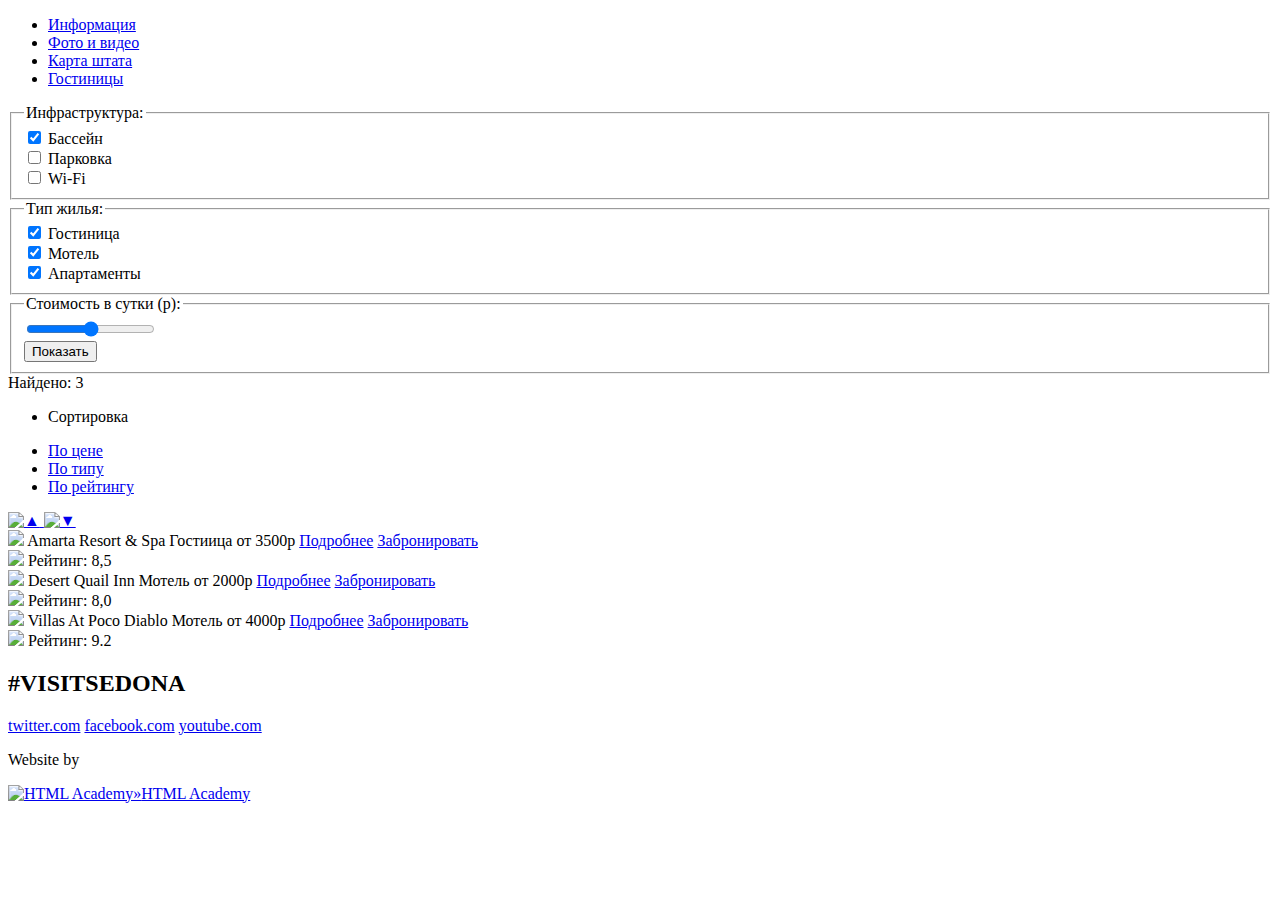
==== hotels.html @ 9784b5fe "Разметка двух страниц" ====
<!DOCTYPE html>
<html lang="ru">
  <head>
    <meta charset="utf-8">
    <title>Sedona</title>
  </head>
  <body>
   <div class="container">      
<!-------------ШАПКА----------------->
      
   <header class="main-header">
     <nav class="main-navigation">
        <ul>
          <li>
            <a href="index.html">Информация</a>
          </li>
          <li>
            <a href="index.html#photo">Фото и видео</a>
          </li>
          <li>
            <a href="index.html#map">Карта штата</a>
          </li>
          <li>
            <a href="hotels.html">Гостиницы</a>
          </li>
        </ul>
     </nav>
   </header>

<!-------------ТЕЛО----------------->
      
   <main>
        <form> 
            <div>            
              <fieldset>
               <legend>Инфраструктура:</legend>           
               <input type="checkbox" name="pool" id="pool-check" checked>
               <label for="pool-check">Бассейн</label><br>
               <input type="checkbox" name="parking" id="parking-check">
               <label for="parking-check">Парковка</label><br>
               <input type="checkbox" name="wi-fi" id="wi-fi-check">
               <label for="wi-fi-check">Wi-Fi</label>
             </fieldset>            
            </div>
            <div>            
             <fieldset>
               <legend>Тип жилья:</legend>
               <input type="checkbox" name="hotel" id="hotel-check" checked>
               <label for="hotel-check">Гостиница</label><br>
               <input type="checkbox" name="motel" id="motel-check" checked>
               <label for="motel-check">Мотель</label><br>
               <input type="checkbox" name="apart" id="apart-check" checked>
               <label for="apart-check">Апартаменты</label>  
             </fieldset>            
            </div>
            <div>            
             <fieldset>
                <legend>Стоимость в сутки (р):</legend>
                
                <!--ПОЛЗУНОК СО СТОИМОСТЬЮ-->
                <div>
    			    <input type="range" id="price-count" name="price-count" min="0" max="5000" step="100">
    			</div>
                <!--ПОЛЗУНОК СО СТОИМОСТЬЮ-->
                 
                <div class="buttons">
                  <input type="submit" value="Показать">
                </div>    
             </fieldset>                        
            </div>  
        </form>
        <section>
            <div>
            <div>Найдено: 3</div>
            <ul>
              <li>
                <p>Сортировка</p>
              </li>
              <li>
                <a href="#">По цене</a>
              </li>
              <li>
                <a href="#">По типу</a>
              </li>
              <li>
                <a href="#">По рейтингу</a>
              </li>
            </ul>
            <div>
                <a href="#">
                    <img src="up.png" alt="&#9650;">
                </a>
                <a href="#">
                    <img src="down.png" alt="&#9660;">
                </a>                
            </div>
                
            </div>

            <div>
                <div ><!-- Отель1 -->
                    <div>
                        <img src="hotel_1.png">
                        <span>Amarta Resort & Spa</span>
                        <span>Гостиица</span>
                        <span>от 3500р</span>
                        <a class="button-info" href="#">Подробнее</a>
                        <a class="button-reserv" href="#">Забронировать</a>
                    </div>
                    <div>
                        <img src="5-star.png">
                        <span>Рейтинг: 8,5</span>
                    </div>
                </div>
                
                <div ><!-- Отель2 -->
                    <div>
                        <img src="hotel_2.png">
                        <span>Desert Quail Inn</span>
                        <span>Мотель</span>
                        <span>от 2000р</span>
                        <a class="button-info" href="#">Подробнее</a>
                        <a class="button-reserv" href="#">Забронировать</a>
                    </div>
                    <div>
                        <img src="2-star.png">
                        <span>Рейтинг: 8,0</span>
                    </div>
                </div>
                
                <div ><!-- Отель3 -->
                    <div>
                        <img src="hotel_3.png">
                        <span>Villas At Poco Diablo</span>
                        <span>Мотель</span>
                        <span>от 4000р</span>
                        <a class="button-info" href="#">Подробнее</a>
                        <a class="button-reserv" href="#">Забронировать</a>
                    </div>
                    <div>
                        <img src="3-star.png">
                        <span>Рейтинг: 9.2</span>
                    </div>
                </div>
                
            </div>  
        </section>
<!-------------ПОДЛВАЛ-------------->
       
     <footer class="main-footer">
        <section class="footer-teg">
         <h2>#VISITSEDONA</h2> 
        </section>
        <section class="footer-social">
         <a class="social-btn social-btn-twitter" href="#">twitter.com</a>
         <a class="social-btn social-btn-fb" href="#">facebook.com</a>
         <a class="social-btn social-btn-ytb" href="#">youtube.com</a> 
        </section>
        <section class="footer-copyright">
         <p>Website by</p>
          <a href="https://htmlacademy.ru"><img src="img/index-icon_logo.png" width="20" height="10" alt="HTML Academy»">HTML Academy</a> 
        </section>
     </footer>
   </main>
       
   </div>
  </body>
</html>
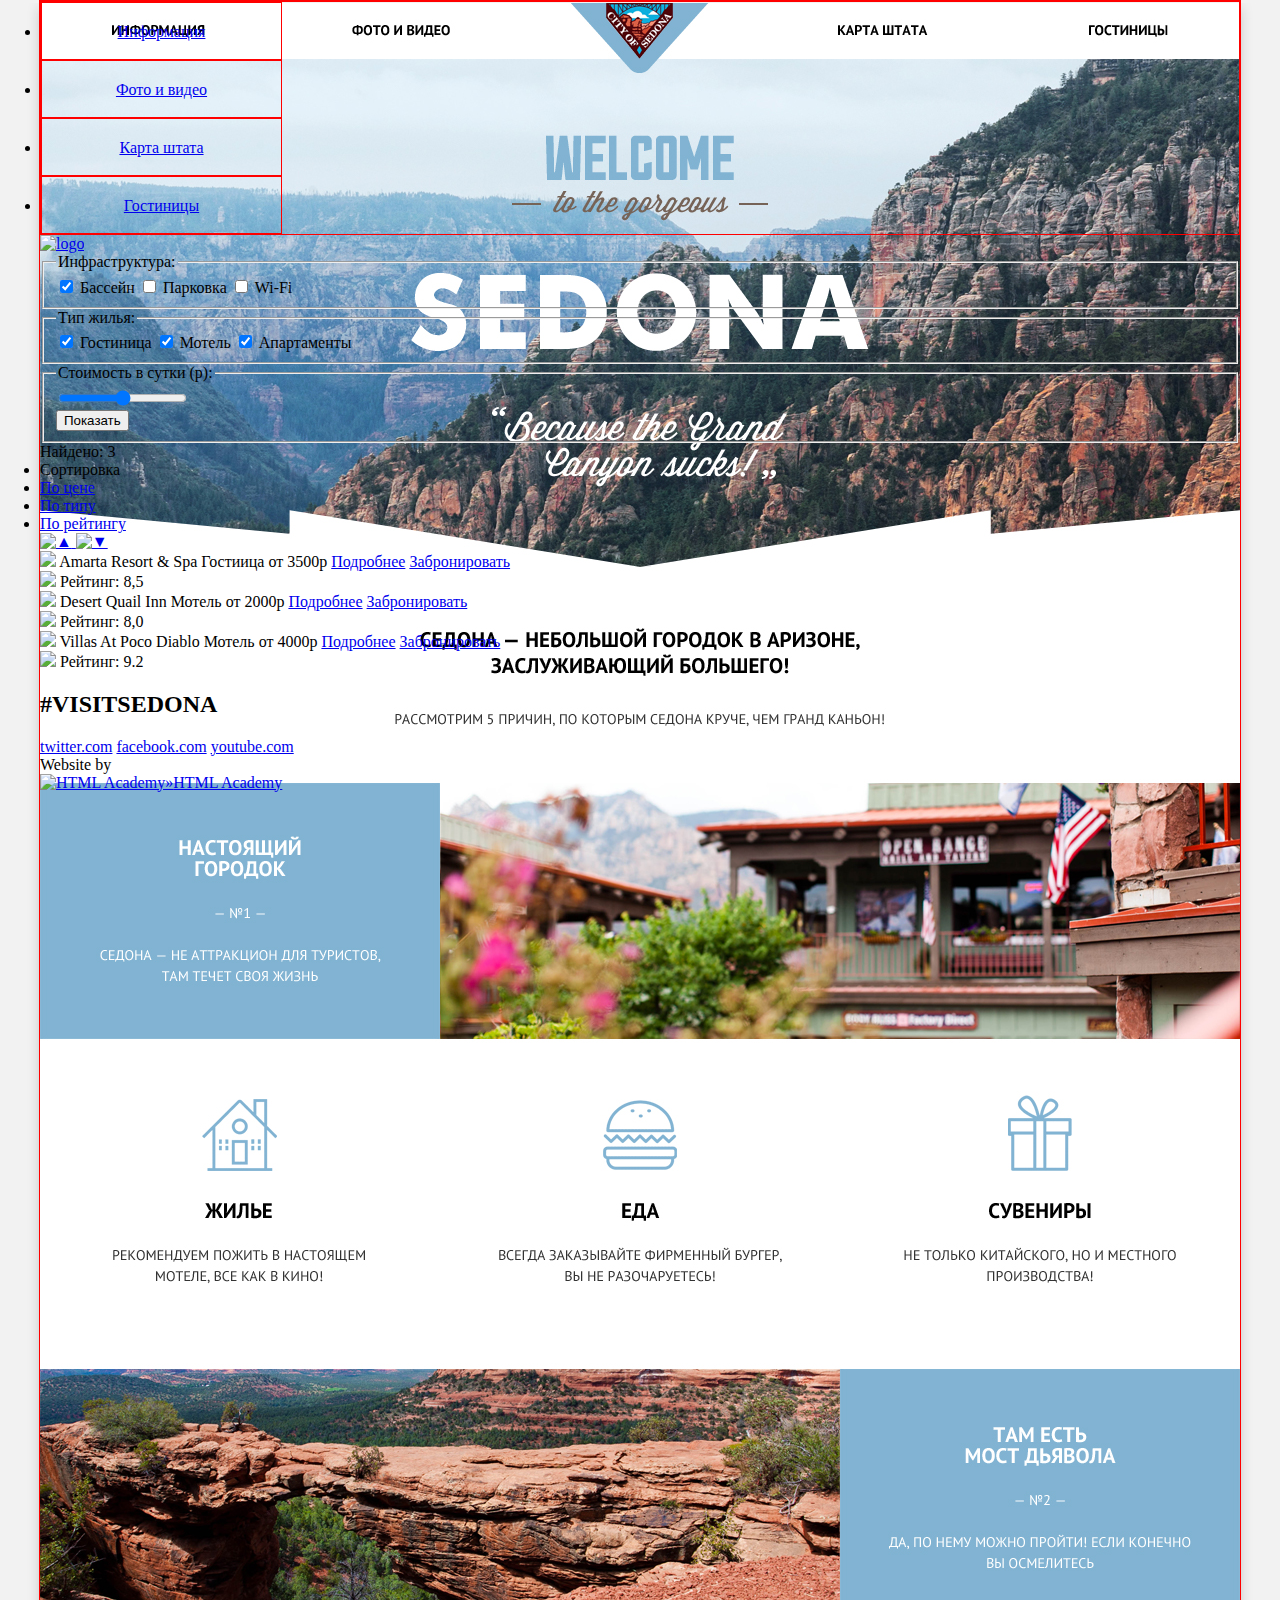
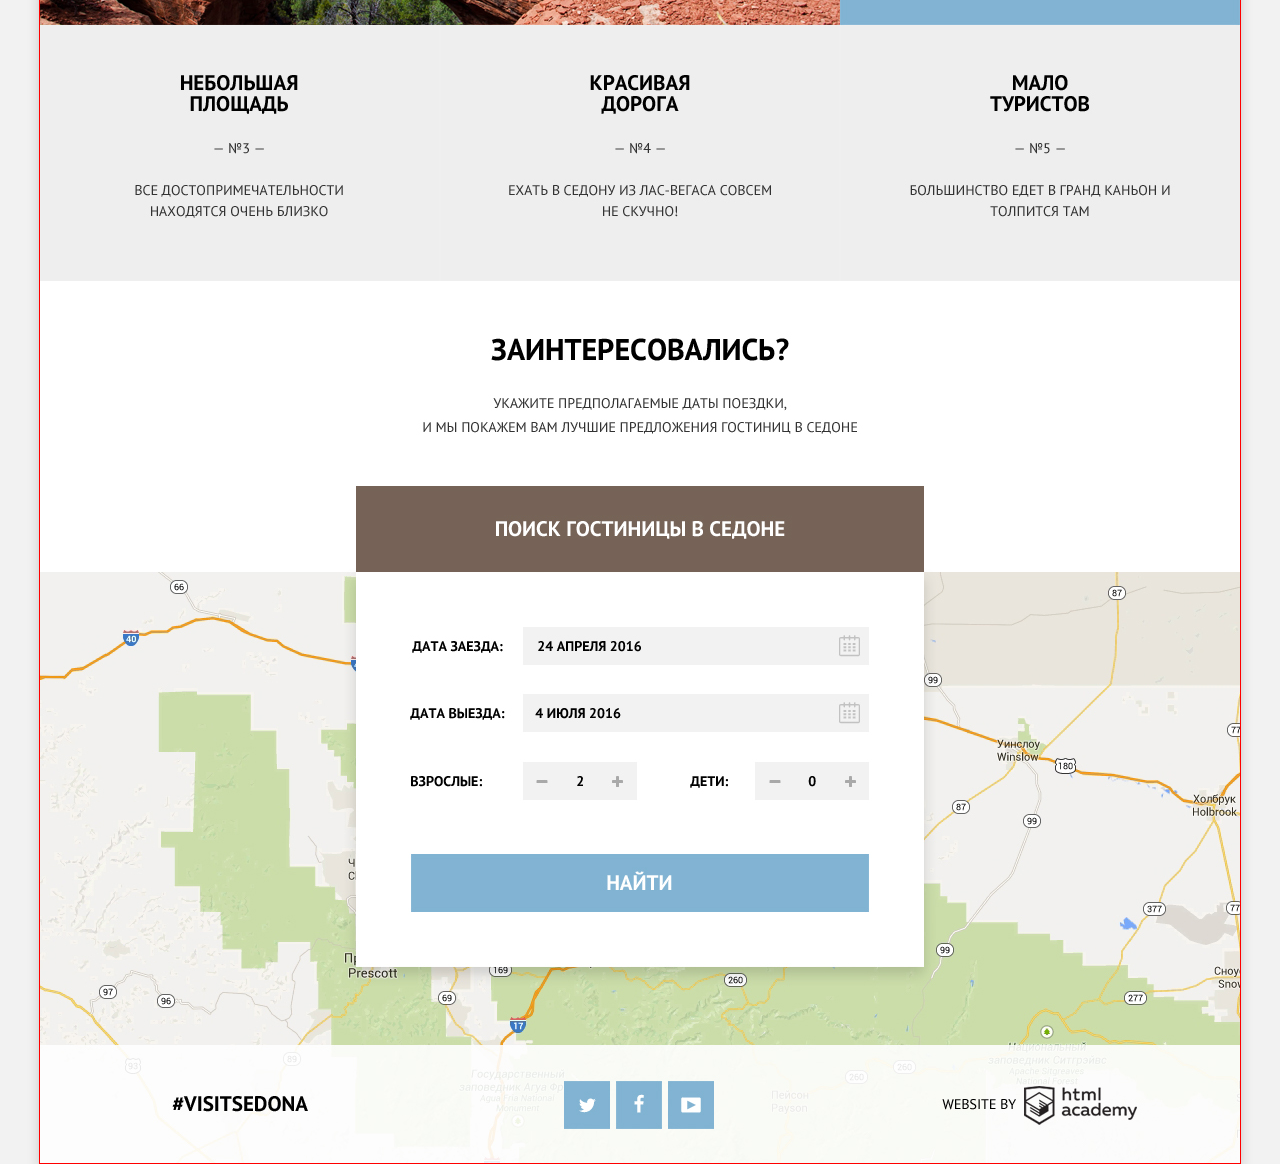
==== commit be76ba7b: "Начало сетки" ====
--- a/hotels.html
+++ b/hotels.html
@@ -3,11 +3,12 @@
   <head>
     <meta charset="utf-8">
     <title>Sedona</title>
+    <link href="css/style.css" rel="stylesheet">
   </head>
   <body>
-   <div class="container">      
+   <div class="container">
 <!-------------ШАПКА----------------->
-      
+
    <header class="main-header">
      <nav class="main-navigation">
         <ul>
@@ -25,80 +26,84 @@
           </li>
         </ul>
      </nav>
+     <a href="index.html">
+        <img src="logo.png" alt="logo">
+     </a>
    </header>
 
 <!-------------ТЕЛО----------------->
-      
+
    <main>
-        <form> 
-            <div>            
+        <form>
+            <div>
               <fieldset>
-               <legend>Инфраструктура:</legend>           
+               <legend>Инфраструктура:</legend>
                <input type="checkbox" name="pool" id="pool-check" checked>
-               <label for="pool-check">Бассейн</label><br>
+               <label for="pool-check">Бассейн</label>
                <input type="checkbox" name="parking" id="parking-check">
-               <label for="parking-check">Парковка</label><br>
+               <label for="parking-check">Парковка</label>
                <input type="checkbox" name="wi-fi" id="wi-fi-check">
                <label for="wi-fi-check">Wi-Fi</label>
-             </fieldset>            
+             </fieldset>
             </div>
-            <div>            
+            <div>
              <fieldset>
                <legend>Тип жилья:</legend>
                <input type="checkbox" name="hotel" id="hotel-check" checked>
-               <label for="hotel-check">Гостиница</label><br>
+               <label for="hotel-check">Гостиница</label>
                <input type="checkbox" name="motel" id="motel-check" checked>
-               <label for="motel-check">Мотель</label><br>
+               <label for="motel-check">Мотель</label>
                <input type="checkbox" name="apart" id="apart-check" checked>
-               <label for="apart-check">Апартаменты</label>  
-             </fieldset>            
+               <label for="apart-check">Апартаменты</label>
+             </fieldset>
             </div>
-            <div>            
+            <div>
              <fieldset>
                 <legend>Стоимость в сутки (р):</legend>
-                
+
                 <!--ПОЛЗУНОК СО СТОИМОСТЬЮ-->
                 <div>
     			    <input type="range" id="price-count" name="price-count" min="0" max="5000" step="100">
     			</div>
                 <!--ПОЛЗУНОК СО СТОИМОСТЬЮ-->
-                 
-                <div class="buttons">
+
+                <div class="form-button">
                   <input type="submit" value="Показать">
-                </div>    
-             </fieldset>                        
-            </div>  
+                </div>
+             </fieldset>
+            </div>
         </form>
+
         <section>
             <div>
-            <div>Найдено: 3</div>
-            <ul>
-              <li>
-                <p>Сортировка</p>
-              </li>
-              <li>
-                <a href="#">По цене</a>
-              </li>
-              <li>
-                <a href="#">По типу</a>
-              </li>
-              <li>
-                <a href="#">По рейтингу</a>
-              </li>
-            </ul>
-            <div>
-                <a href="#">
-                    <img src="up.png" alt="&#9650;">
-                </a>
-                <a href="#">
-                    <img src="down.png" alt="&#9660;">
-                </a>                
-            </div>
-                
+                <div>Найдено: 3</div>
+                <ul>
+                  <li>
+                    <span>Сортировка</span>
+                  </li>
+                  <li>
+                    <a href="#">По цене</a>
+                  </li>
+                  <li>
+                    <a href="#">По типу</a>
+                  </li>
+                  <li>
+                    <a href="#">По рейтингу</a>
+                  </li>
+                </ul>
+                <div>
+                  <!--Здесь не ссылки картинками! Сделать спрайтами 20мин2к (звезды гостиниц тоже)-->
+                    <a href="#">
+                        <img src="up.png" alt="&#9650;">
+                    </a>
+                    <a href="#">
+                        <img src="down.png" alt="&#9660;">
+                    </a>
+                </div>
             </div>
 
             <div>
-                <div ><!-- Отель1 -->
+                <div><!-- Отель1 -->
                     <div>
                         <img src="hotel_1.png">
                         <span>Amarta Resort & Spa</span>
@@ -112,8 +117,8 @@
                         <span>Рейтинг: 8,5</span>
                     </div>
                 </div>
-                
-                <div ><!-- Отель2 -->
+
+                <div><!-- Отель2 -->
                     <div>
                         <img src="hotel_2.png">
                         <span>Desert Quail Inn</span>
@@ -127,8 +132,8 @@
                         <span>Рейтинг: 8,0</span>
                     </div>
                 </div>
-                
-                <div ><!-- Отель3 -->
+
+                <div><!-- Отель3 -->
                     <div>
                         <img src="hotel_3.png">
                         <span>Villas At Poco Diablo</span>
@@ -142,27 +147,27 @@
                         <span>Рейтинг: 9.2</span>
                     </div>
                 </div>
-                
-            </div>  
+
+            </div>
         </section>
 <!-------------ПОДЛВАЛ-------------->
-       
+
      <footer class="main-footer">
         <section class="footer-teg">
-         <h2>#VISITSEDONA</h2> 
+         <h2>#VISITSEDONA</h2>
         </section>
         <section class="footer-social">
          <a class="social-btn social-btn-twitter" href="#">twitter.com</a>
          <a class="social-btn social-btn-fb" href="#">facebook.com</a>
-         <a class="social-btn social-btn-ytb" href="#">youtube.com</a> 
+         <a class="social-btn social-btn-ytb" href="#">youtube.com</a>
         </section>
         <section class="footer-copyright">
          <p>Website by</p>
-          <a href="https://htmlacademy.ru"><img src="img/index-icon_logo.png" width="20" height="10" alt="HTML Academy»">HTML Academy</a> 
+          <a href="https://htmlacademy.ru"><img src="img/index-icon_logo.png" width="20" height="10" alt="HTML Academy»">HTML Academy</a>
         </section>
      </footer>
    </main>
-       
+
    </div>
   </body>
-</html>+</html>
--- a/css/style.css
+++ b/css/style.css
@@ -0,0 +1,69 @@
+html,
+body {
+  min-width: 1200px;
+  min-height: 2762px;
+  margin: 0;
+  padding: 0;
+}
+
+body {
+  background: #f2f2f2 url("../sedona-index-1200.jpg") no-repeat 50% 3px;
+  background-size: 1280px auto;
+}
+
+ul, p {
+  margin: 0;
+  padding: 0;
+}
+
+.container {
+  width:  1200px;
+  min-height: 2762px;
+  margin: 0 auto;
+  border: 1px solid red;
+}
+
+/*.main-header {
+  min-height: 56px;
+}*/
+
+nav.main-navigation {
+  border: 1px solid red;
+  float: center;
+}
+
+nav .nav-left {
+  float: left;
+  list-style-type: none;
+}
+
+nav .nav-right {
+  float: right;
+  list-style-type: none;
+}
+
+nav li a {
+  padding: 20px 0 0 0;
+  text-align: center;
+  width: 239px;
+  border: 1px solid red;
+  display: block;
+  min-height: 36px;
+}
+
+.nav-logo {
+  margin: 0 auto;
+  width: 140px;
+  height: 70px;
+  border: 1px solid red;
+}
+
+.index-logo {
+  width: auto;
+  height: 725px;
+  border: 1px solid red;
+  margin: -15px 0 0 0;
+}
+
+
+
